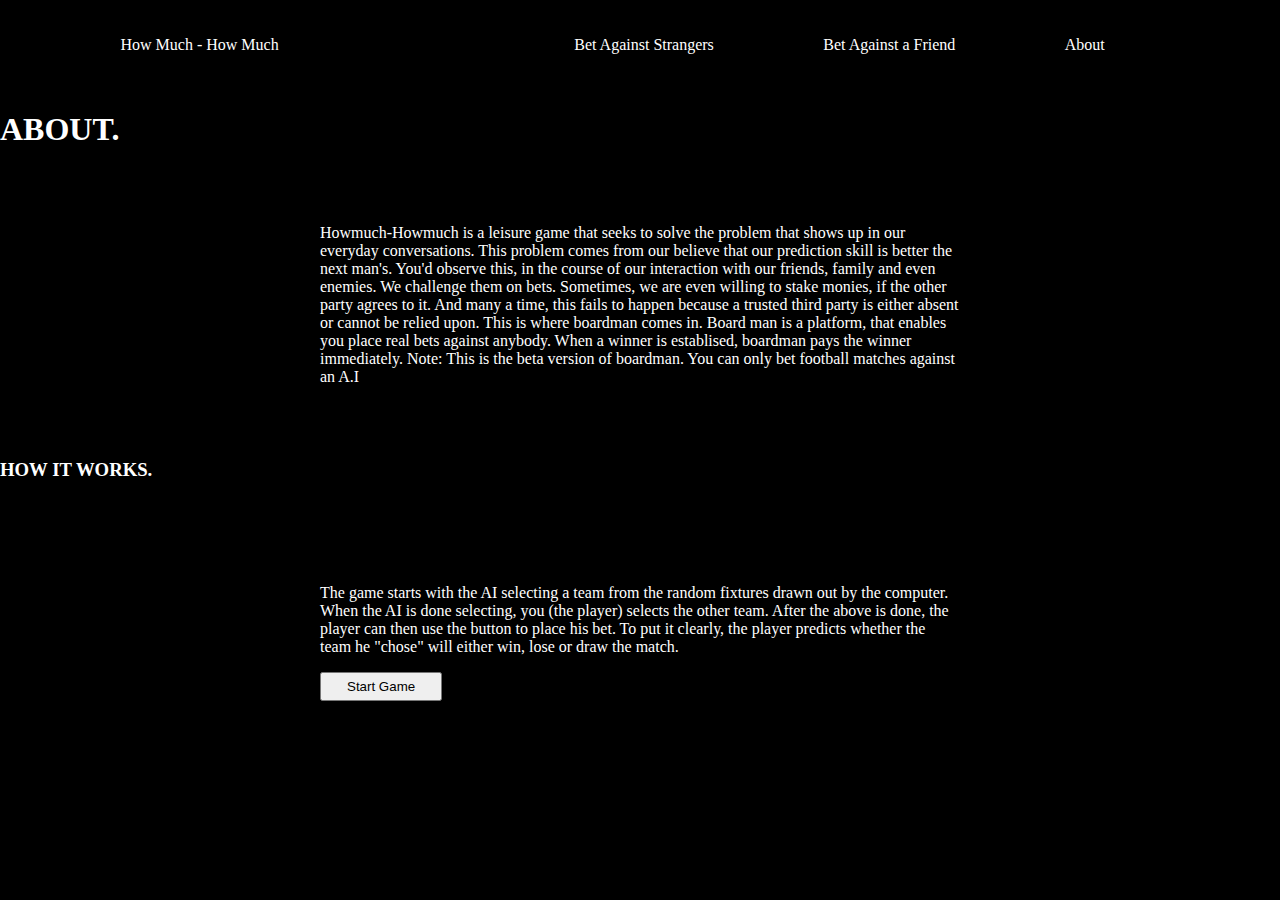
==== about.html @ 2497cc50 "The Betting Game is my first web app commit" ====
<!DOCTYPE html>
<html lang="en">
<head>
    <meta charset="UTF-8">
    <meta http-equiv="X-UA-Compatible" content="IE=edge">
    <meta name="viewport" content="width=device-width, initial-scale=1.0">
    <title>Document</title>
    <link rel="stylesheet" href="/css/start.css">
</head>
<body>
    
    <div class="container">
        <header>
            <div class="logo">How Much - How Much</div>
            <nav>
                
                
                <div><a href="">Bet Against Strangers</a></div>
                <div><a href="">Bet Against a Friend</a></div>
                
                <div><a href="./about.html">About</a></div>
            </nav>
        </header>
        <article>
            <div>
                <h1>
                    ABOUT.
                </h1>
            </div>
            
            <div class="paragraph">
                <p>
                    Howmuch-Howmuch is a leisure game that seeks to solve the problem that shows up in our everyday conversations. 
                This problem comes from our believe that our prediction skill is better the next man's. You'd observe this, 
                in the course of our interaction with our friends, family and even enemies.
                We challenge them on bets. Sometimes, we are even willing to stake monies, if the other party agrees to it. 
                And many a time, this fails to happen because a trusted third party is either absent or cannot be relied upon.

                This is where boardman comes in. Board man is a platform, that enables you place real bets against anybody. When a winner is establised, 
                    boardman pays the winner immediately.

                Note: This is the beta version of boardman. You can only bet football matches against an A.I
    
                
                    
                </p>
            </div>
            

            


        </article>
        <div  >
            <h3>
                HOW IT WORKS.
            </h3>
            <div class="sub-paragraph">
                <div>
                    <p>
                        The game starts with the AI selecting a team from the random fixtures drawn out by the computer. 
                            When the AI is done selecting, you (the player) selects the other team. 
        
                            After the above is done, the player can then use the button to place his bet. To put it clearly,
                            the player predicts whether the team he "chose" will either win, lose or draw the match.
        
                    </p>
                </div>

                <div>
                    <a href="/start.html">
                        <button> Start Game</button>
                    </a>
                </div>

            </div>
            
            

        </div>
    </div>

    
</body>
</html>
---- css/start.css ----
html,body{
    position: relative ;
    margin: 0;
    padding: 0;
    box-sizing: border-box;
    overflow: hidden;
    background-color: #000;
    color: white;
    }
    
    header{
        width: 100%;
        height: 10vh;
       
        display: flex;
        align-items: center;
        justify-content: space-around;

        background-color: black;
        color: white;
       
    
    }
    nav{
        width: 50%;
        height: 10vh;
        display: flex;
        align-items: center;
        justify-content: space-around;
      
    }

    .fixture{
        background-color: #000;
    }


    .fixture-container{
        margin: 0rem 1rem 0rem 1rem;
        
        display: flex;
        flex-direction: column;
        justify-content: right;
        background-color: black;
        color: white;
    }

    .fffixture{
        padding: 1.5rem;
    }


    
    .gameUI{
        display: flex;
        gap: 2rem;
        justify-content: center;
        height: 90vh;
        margin: 0rem 8rem 0rem 8rem;
        
    }
    .fixture{
        flex: 1;
        
    }
    .center{
        display: flex;
        flex-direction: column;
        flex: 3;
        background-image: url(../assets/osimen.jpeg);
        background-size: cover;
       

        
    }

    a{
        text-decoration: none;
        color: white;
    }
   
   span{
    color:yellow;
   }


    .randisplay{
        display: flex;
        justify-content: space-between;
        align-items: center;
        width: 50%;
        height: 50%;
        
        margin: 4rem auto 0rem auto;
        padding: 0rem 2rem 0rem 2rem;
       

        
    }

    .team{
        font-size: 2rem;
        border: solid 1px black;
        cursor: pointer;


    }

    .selection{
        width: 50%;
        height: 10%;
        text-align: center;
        
        display: flex;
        justify-content: space-between;
        align-items: center;
        margin: 1rem auto 0rem auto;
        padding: 0rem 2rem 0rem 2rem;
    }

    .select{
        width: 50%;
        height: 10%;
        text-align: center;
        
      
        display: flex;
        justify-content: space-between;
        align-items: center;
        margin: 0rem auto 0rem auto;
        padding: 0rem 2rem 0rem 2rem;
    }

    .btn{
        margin: 2rem auto 0rem auto;
    }
    button{
        padding: 5px 25px 5px 25px ;
    }

    .loader-container{
        width: 60%;
        height: 100vh;
        display: none;
        justify-content: center;
        align-items: center;
        position: fixed;
        background: #000;
        z-index: 1;
        opacity: 1;
    }

    .loader-container-show{
        width: 60%;
        height: 100vh;
        display: flex;
        justify-content: center;
        align-items: center;
        position: fixed;
        background: #000;
        z-index: 1;
        opacity: 1;
    }

    .spinner {
        width: 64px;
        height: 64px;
        border: 8px solid;
        border-color: #3d5af1 transparent #3d5af1 transparent;
        border-radius: 50%;
        animation: spin-anim 1.2s linear infinite;
    }
    
    @keyframes spin-anim {
        0% {
            transform: rotate(0deg);
        }
        100% {
            transform: rotate(360deg);
        }
    }


    .resultwin{
        background-image: url(../assets/win-confetti.gif);
        background-size: cover;
        width: 60%;
        height: 100vh;
        display: flex;
        justify-content: center;
        align-items: center;
        position: fixed;
        z-index: 1;
        opacity: 1;
    }

    .resultlose{
        background-image: url(../assets/willy-wonka-and-the-chocolate-factory-gene-wilder.gif);
        background-size: cover;
        width: 60%;
        height: 100vh;
        display: flex;
        justify-content: center;
        align-items: center;
        position: fixed;
        z-index: 1;
        opacity: 1;
    }

    .tie{
        background-image: url(../assets/mark-wahlberg-wahlberg.gif);
        background-size: auto;
        width: 60%;
        height: 100vh;
        display: flex;
        justify-content: center;
        align-items: center;
        position: fixed;
        z-index: 1;
        opacity: 1;
    }


    .paragraph{
        display: flex;
        flex-direction: column;
       justify-content: center ;
        
        height: 30vh;
        width: 50vw;
        margin: auto;
    }

    .sub-paragraph{
        display: flex;
        flex-direction: column;
       justify-content: center ;
        
        height: 30vh;
        width: 50vw;
        margin: auto;
    }

    @media (max-width: 760px) {

        body, html{
            overflow-x: hidden;
            position: relative;
           }
    
           
    
           .burger-menu{
            display: inline-block;
            
            margin-top: -1.9rem ;
            margin-right: 2.5rem ;
            z-index: 10;
    
        }

        .burger-menu > div{
            width: 50px;
            height: 5px;
            background-color: white;
            margin-top: 0.5rem;
            border-radius: 10px;
           
          
        }

    .paragraph{
        margin: auto;
    }
    .sub-paragraph{
        margin: auto;
    }
    
        
        nav{
        
            position: absolute;
            top: 0;
            right: 0;
            height: 100vh;
            width: 50%;
            background:black;
            display: flex;
            flex-direction: column;
            justify-content: space-around;
            align-items: center;
            transform: translateX(100%);
            transition: transform 0.5s ease-out;
            z-index: 10;
           }

           .nav-active{
            transform: translateX(0%)
           }


       

        

           .colored-section{
            margin-top: -5rem;
        }
    
        .toggle .burger1 {
            transform: rotate(-45deg) translate(-5px, 5px);
            z-index: 10;
          }
          
          .toggle .burger2 {
            opacity: 0;
          }
          
          .toggle .burger3 {
            transform: rotate(+45deg) translate(-5px, -5px);
            z-index: 10;
          }
    }

    @media (max-width: 460px){
        .fixture{
            display: none;
        }

        .yourselection{
            margin-top: 1rem ;
            margin-bottom: 1rem ;
        }

       .resultwin{
        background-size: cover;
        width: 100%;
        height: 100vh;
       } 

       .resultlose{
        background-size: cover;
        width: 100%;
        height: 100vh;
       } 

       .tie{
        background-size: auto;
        width: 100%;
        height: 100vh;
       } 
        
       .loader-container-show{
        width: 100%;
        height: 100vh
       }
        
        
        
    }
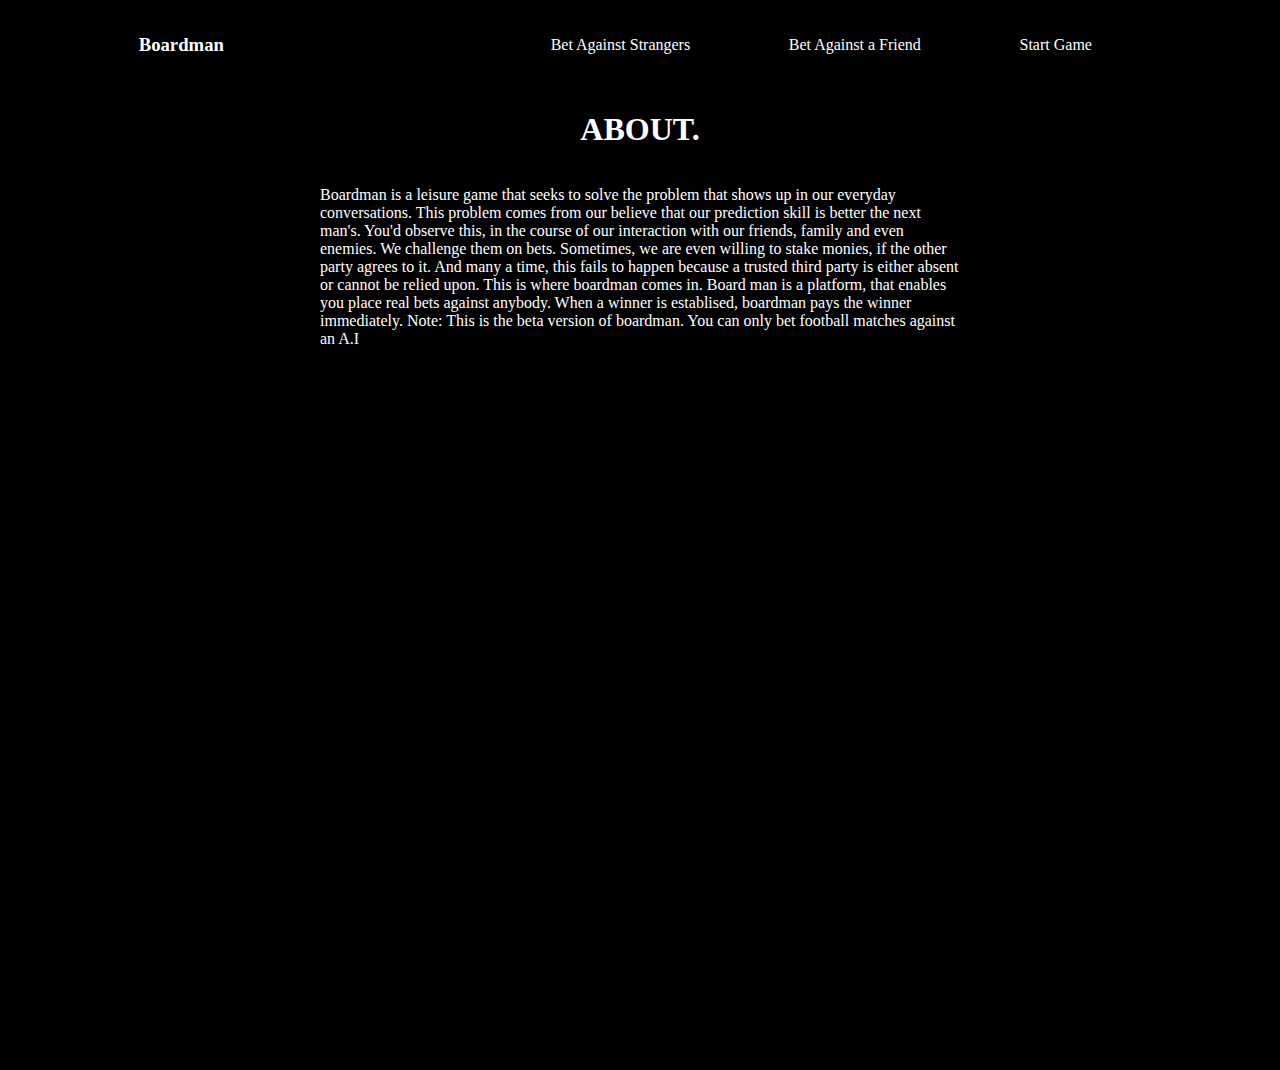
==== commit 3312f4b3: "Boardman, A football prediction Game" ====
--- a/about.html
+++ b/about.html
@@ -11,18 +11,19 @@
     
     <div class="container">
         <header>
-            <div class="logo">How Much - How Much</div>
+            <div class="logo"> <a href="./start.html"></a><h3>Boardman</h3></div>
+
             <nav>
                 
                 
                 <div><a href="">Bet Against Strangers</a></div>
                 <div><a href="">Bet Against a Friend</a></div>
                 
-                <div><a href="./about.html">About</a></div>
+                <div>  <a href="./start.html">Start Game</a></div>
             </nav>
         </header>
         <article>
-            <div>
+            <div class="about">
                 <h1>
                     ABOUT.
                 </h1>
@@ -30,7 +31,7 @@
             
             <div class="paragraph">
                 <p>
-                    Howmuch-Howmuch is a leisure game that seeks to solve the problem that shows up in our everyday conversations. 
+                    Boardman is a leisure game that seeks to solve the problem that shows up in our everyday conversations. 
                 This problem comes from our believe that our prediction skill is better the next man's. You'd observe this, 
                 in the course of our interaction with our friends, family and even enemies.
                 We challenge them on bets. Sometimes, we are even willing to stake monies, if the other party agrees to it. 
@@ -51,33 +52,7 @@
 
 
         </article>
-        <div  >
-            <h3>
-                HOW IT WORKS.
-            </h3>
-            <div class="sub-paragraph">
-                <div>
-                    <p>
-                        The game starts with the AI selecting a team from the random fixtures drawn out by the computer. 
-                            When the AI is done selecting, you (the player) selects the other team. 
         
-                            After the above is done, the player can then use the button to place his bet. To put it clearly,
-                            the player predicts whether the team he "chose" will either win, lose or draw the match.
-        
-                    </p>
-                </div>
-
-                <div>
-                    <a href="/start.html">
-                        <button> Start Game</button>
-                    </a>
-                </div>
-
-            </div>
-            
-            
-
-        </div>
     </div>
 
     
--- a/css/start.css
+++ b/css/start.css
@@ -16,8 +16,8 @@
         align-items: center;
         justify-content: space-around;
 
-        background-color: black;
         color: white;
+
        
     
     }
@@ -49,6 +49,10 @@
         padding: 1.5rem;
     }
 
+    .logo{
+        cursor: pointer;
+    }
+
 
     
     .gameUI{
@@ -86,22 +90,29 @@
 
     .randisplay{
         display: flex;
-        justify-content: space-between;
+        justify-content: center;
         align-items: center;
         width: 50%;
         height: 50%;
         
         margin: 4rem auto 0rem auto;
         padding: 0rem 2rem 0rem 2rem;
+        
        
 
         
     }
 
     .team{
-        font-size: 2rem;
+        font-size: 3vw;
         border: solid 1px black;
         cursor: pointer;
+       margin: 0rem 1.5rem;
+       padding: 1rem;
+       border-radius: 10px;
+
+        
+        
 
 
     }
@@ -220,48 +231,65 @@
         opacity: 1;
     }
 
+    
 
     .paragraph{
         display: flex;
         flex-direction: column;
        justify-content: center ;
-        
-        height: 30vh;
+       background-color: black;
+        height: 100vh;
         width: 50vw;
-        margin: auto;
-    }
-
-    .sub-paragraph{
-        display: flex;
-        flex-direction: column;
-       justify-content: center ;
-        
-        height: 30vh;
-        width: 50vw;
-        margin: auto;
-    }
+        margin: auto
+    }
+    p{
+        width: 100%;
+        height: 100%;
+    }
+    .about{
+        text-align: center;
+    }
+
+   
+
+
+   
+
+    button{
+        border-radius: 10px;
+        border: none;
+        padding: 1rem;
+        margin: .5rem;
+    }
+
+    
 
     @media (max-width: 760px) {
 
         body, html{
-            overflow-x: hidden;
+            
             position: relative;
            }
     
+           header{
+            display: flex;
+            justify-content: space-around;
            
+            align-items: center;
+           }
     
            .burger-menu{
             display: inline-block;
             
-            margin-top: -1.9rem ;
-            margin-right: 2.5rem ;
+           overflow: hidden;
             z-index: 10;
+            
     
         }
 
         .burger-menu > div{
-            width: 50px;
-            height: 5px;
+            width: 35px;
+            height: 3.5px;
             background-color: white;
             margin-top: 0.5rem;
             border-radius: 10px;
@@ -320,7 +348,54 @@
             transform: rotate(+45deg) translate(-5px, -5px);
             z-index: 10;
           }
-    }
+
+
+
+          .resultwin{
+            background-size: auto;
+            width: 100%;
+            height: 100vh;
+           } 
+    
+           .resultlose{
+            background-size: auto;
+            width: 100%;
+            height: 100vh;
+           } 
+    
+           .tie{
+            background-size: auto;
+            width: 100%;
+            height: 100vh;
+           } 
+            
+           .loader-container-show{
+            width: 100%;
+            height: 100vh
+           }
+
+
+
+
+
+           
+    }
+
+    @media (max-width: 560px){
+
+        .paragraph{
+            display: flex;
+            flex-direction: column;
+           justify-content: center ;
+           background-color: black;
+            height: 100vh;
+            width: 80vw;
+            margin: 1rem 2rem
+        }
+       
+    }
+
+   
 
     @media (max-width: 460px){
         .fixture{
@@ -333,13 +408,13 @@
         }
 
        .resultwin{
-        background-size: cover;
+        background-size: auto;
         width: 100%;
         height: 100vh;
        } 
 
        .resultlose{
-        background-size: cover;
+        background-size: auto;
         width: 100%;
         height: 100vh;
        } 
